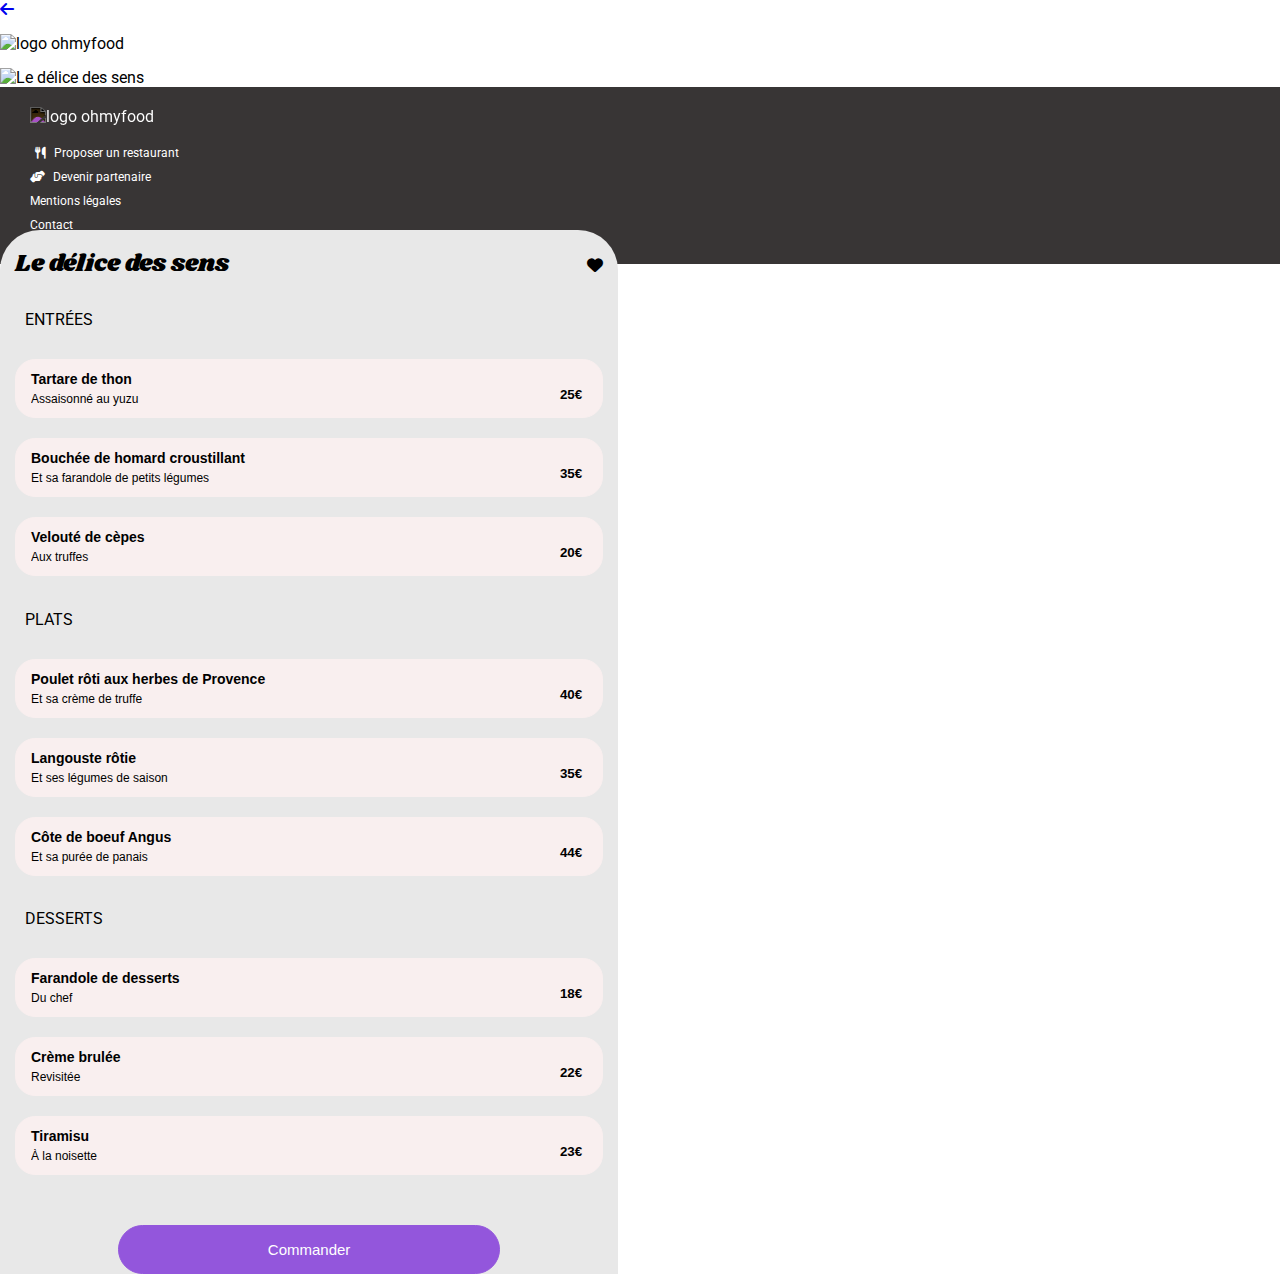
==== menu_delice.html @ 85595fff "intégration complète html" ====
<!DOCTYPE html>
<html lang="fr">
<head>
    <meta charset="UTF-8">
    <meta http-equiv="X-UA-Compatible" content="IE=edge">
    <meta name="viewport" content="width=device-width, initial-scale=1.0">
    <link rel="stylesheet" href="/css/style.css">
    <link rel="preconnect" href="https://fonts.googleapis.com">
    <link rel="preconnect" href="https://fonts.gstatic.com" crossorigin>
    <link href="https://fonts.googleapis.com/css2?family=Roboto:wght@300;400;700&family=Shrikhand&display=swap" rel="stylesheet">
    <link rel="stylesheet" href="https://cdn.jsdelivr.net/npm/@fortawesome/fontawesome-free@6.1.1/css/fontawesome.min.css">
    <link rel="stylesheet" href="https://cdnjs.cloudflare.com/ajax/libs/font-awesome/6.1.1/css/all.min.css"/>
    <title>OhMyFood - Le délice des sens -</title>
</head>
<body>
    <header class="header-menu">
        <a href="index.html"><i class="fa-solid fa-arrow-left"></i></a>
        <img class="header-menu__logo" src="images/logo/ohmyfood.png" alt="logo ohmyfood">
    </header>
    <main>
        <section class="menu-section">
            <img class="menu-section__pic" src="/images/restaurants/sens.jpg" alt="Le délice des sens">
            <div class="menu">
                <div class="menu-heading">
                    <h1>Le délice des sens</h1>
                    <i class="fa-solid fa-heart menu-title__icon"></i>
                </div>
                <h2 class="menu__title">Entrées</h2>
                <button class="menu__btn">
                    <h3>Tartare de thon</h3>
                    <h4>Assaisonné au yuzu</h4>
                    <span class="menu__btn-price">25&euro;</span>
                </button>
                <button class="menu__btn">
                    <h3>Bouchée de homard croustillant</h3>
                    <h4>Et sa farandole de petits légumes</h4>
                    <span class="menu__btn-price">35&euro;</span>
                </button>
                <button class="menu__btn">
                    <h3>Velouté de cèpes </h3>
                    <h4>Aux truffes</h4>
                    <span class="menu__btn-price">20&euro;</span>
                </button>
                <h2 class="menu__title">Plats</h2>
                <button class="menu__btn">
                    <h3>Poulet rôti aux herbes de Provence</h3>
                    <h4>Et sa crème de truffe</h4>
                    <span class="menu__btn-price">40&euro;</span>
                </button>
                <button class="menu__btn">
                    <h3>Langouste rôtie</h3>
                    <h4>Et ses légumes de saison</h4>
                    <span class="menu__btn-price">35&euro;</span>
                </button>
                <button class="menu__btn">
                    <h3>Côte de boeuf Angus</h3>
                    <h4>Et sa purée de panais</h4>
                    <span class="menu__btn-price">44&euro;</span>
                </button>
                <h2 class="menu__title">Desserts</h2>
                <button class="menu__btn">
                    <h3>Farandole de desserts</h3>
                    <h4>Du chef</h4>
                    <span class="menu__btn-price">18&euro;</span>
                </button>
                <button class="menu__btn">
                    <h3>Crème brulée</h3>
                    <h4>Revisitée</h4>
                    <span class="menu__btn-price">22&euro;</span>
                </button>
                <button class="menu__btn">
                    <h3>Tiramisu</h3>
                    <h4>À la noisette</h4>
                    <span class="menu__btn-price">23&euro;</span>
                </button>
                <button class="menu__order-btn"><a href="">Commander</a></button>
            </div>
        </section>
        <footer>
            <img src="/images/logo/ohmyfood.png" alt="logo ohmyfood">
            <ul class="footer-list">
                <li class="footer-list__element"><a href=""><i class="fa-solid fa-utensils footer-list__element-eat"></i> Proposer un restaurant</a></li>
                <li class="footer-list__element"><a href=""><i class="fa-solid fa-handshake-angle"></i> Devenir partenaire</a></li>
                <li class="footer-list__element"><a href="">Mentions légales</a></li>
                <li class="footer-list__element"><a href="">Contact</a></li>
            </ul>
        </footer>
    </main>
</body>
</html>
---- css/style.css ----
* {
  box-sizing: border-box;
}

body {
  font-family: "Roboto", sans-serif;
  margin: 0;
}

footer {
  background: rgb(56, 53, 53);
  padding-bottom: 10px;
}

footer img {
  filter: invert(100%);
  width: 35%;
  padding-left: 30px;
  padding-top: 20px;
}

.footer-list {
  width: 100%;
  list-style: none;
  padding-left: 30px;
}
.footer-list__element {
  padding-bottom: 5px;
}
.footer-list__element a {
  text-decoration: none;
  color: white;
  font-size: 12px;
  cursor: pointer;
}
.footer-list__element i {
  padding-right: 5px;
}
.footer-list__element-eat {
  padding-left: 5px;
}

body {
  position: relative;
}

.header-home {
  display: flex;
  justify-content: center;
  align-items: flex-end;
  padding-top: 25px;
}
.header-home__logo {
  width: 45%;
}

.location {
  display: flex;
  align-items: center;
  margin-top: 15px;
  position: relative;
}
.location__icon {
  font-size: 14px;
  position: absolute;
  left: 85px;
}
.location__search {
  width: 100%;
  font-size: 12px;
  font-weight: bold;
  padding: 11px 0;
  text-align: center;
  border-left: none;
  border-right: none;
  background: #E8E8E8;
  border: 1px solid #ebebeb;
  box-shadow: 0px -3px 2px #d5d1d1;
}
.location__search::placeholder {
  color: black;
  opacity: 1;
}

.presentation {
  display: flex;
  flex-direction: column;
  background: #f1efef;
  padding-bottom: 60px;
}
.presentation__title {
  font-size: 20px;
  text-align: center;
  margin: 25px 15px 0px 15px;
}
.presentation__text {
  font-size: 16px;
  font-weight: 300;
  text-align: center;
  margin: 15px;
}
.presentation__btn {
  width: 65%;
  border-radius: 50px;
  font-size: 15px;
  background: #9356DC;
  color: white;
  border: 1px solid #9356DC;
  font-weight: 500;
  margin-left: auto;
  margin-right: auto;
  margin-top: 20px;
  padding: 18px 10px 18px 10px;
}
.presentation__btn a {
  cursor: pointer;
  color: black;
  text-decoration: none;
  color: white;
}

.working {
  padding-top: 70px;
  display: flex;
  flex-direction: column;
  align-items: center;
  position: relative;
}
.working__title {
  position: absolute;
  top: 20px;
  left: 25px;
  font-size: 18px;
}
.working__list {
  padding-left: 0;
  list-style: none;
}
.working__list .working__list-element {
  padding: 20px;
  margin-bottom: 30px;
  font-size: 14px;
  border: 1px solid #f9efef;
  background-color: #f9efef;
  border-radius: 20px;
  position: relative;
  font-weight: 600;
  box-shadow: 5px 5px 5px #eee3e3;
}
.working__list .working__list-element--color {
  background-color: #f3e7fb;
}
.working__list .working__list-element::before {
  content: counter(list-item);
  background-color: #9356DC;
  padding: 5px 10px;
  color: white;
  font-weight: 500;
  border-radius: 50%;
  margin-right: 20px;
  position: absolute;
  left: -15px;
  top: 15px;
}
.working__list .working__list-icon {
  padding-right: 25px;
  padding-left: 15px;
}
.working__list .working__list-icon--color-grey {
  color: grey;
}
.working__list .working__list-icon--color-primary {
  color: #9356DC;
}

.restaurants {
  display: flex;
  flex-direction: column;
  align-items: center;
  width: 100%;
  margin-left: auto;
  margin-right: auto;
  margin-top: 30px;
  background: #E8E8E8;
  position: relative;
  padding-top: 90px;
  padding-bottom: 30px;
}
.restaurants__title {
  position: absolute;
  top: 30px;
  left: 25px;
  font-size: 18px;
}

.card-content {
  display: flex;
  padding-left: 15px;
}
.card-content h3 {
  margin-top: 12px;
  margin-bottom: 5px;
  font-size: 14px;
}
.card-content h4 {
  margin-top: 0;
  margin-bottom: 12px;
  font-size: 14px;
  font-weight: 400;
}

.menu-card {
  border-radius: 20px;
  box-shadow: 2px 2px 5px #d5d1d1;
  width: 85%;
  background: white;
  margin-bottom: 30px;
  position: relative;
}
.menu-card__pic {
  object-fit: cover;
  width: 100%;
  height: 150px;
  border-top-left-radius: 20px;
  border-top-right-radius: 20px;
}
.menu-card__link {
  cursor: pointer;
  color: black;
  text-decoration: none;
}
.menu-card__icon {
  position: absolute;
  right: 25px;
  bottom: 30px;
}

.header-menu {
  display: flex;
  flex-direction: column;
}
.header-menu__logo {
  width: 45%;
  padding: 15px 0;
}
.header-menu__pic {
  object-fit: cover;
  width: 100%;
  height: 220px;
}

.arrow-logo {
  display: flex;
  justify-content: center;
  position: relative;
}
.arrow-logo i {
  position: absolute;
  left: 20px;
  top: 21px;
  cursor: pointer;
  color: black;
  text-decoration: none;
}

.menu-heading {
  display: flex;
  align-items: baseline;
  justify-content: space-between;
}
.menu-heading h1 {
  font-family: "Shrikhand", cursive;
  font-size: 24px;
  font-weight: 400;
}
.menu-heading__icon {
  font-size: 20px;
}

.menu {
  position: absolute;
  top: 230px;
  padding: 0 15px;
  background: #E8E8E8;
  border-top-left-radius: 40px;
  border-top-right-radius: 40px;
}
.menu h3 {
  margin-bottom: 5px;
  margin-top: 10px;
  font-size: 14px;
}
.menu h4 {
  width: 75%;
  font-size: 12px;
  font-weight: 400;
  margin-top: 5px;
  margin-bottom: 10px;
  text-overflow: ellipsis;
  overflow: hidden;
  white-space: nowrap;
}
.menu__title {
  font-size: 16px;
  font-weight: 400;
  text-transform: uppercase;
  margin-bottom: 30px;
  padding-left: 10px;
}
.menu__btn {
  border: 1px solid #f9efef;
  background-color: #f9efef;
  border-radius: 20px;
  width: 100%;
  margin-bottom: 20px;
  padding-left: 15px;
  text-align: start;
  position: relative;
}
.menu__btn-price {
  position: absolute;
  right: 20px;
  bottom: 15px;
  font-weight: bold;
}
.menu__order-btn {
  width: 65%;
  border-radius: 50px;
  font-size: 15px;
  background: #9356DC;
  color: white;
  border: 1px solid #9356DC;
  font-weight: 500;
  display: block;
  margin-left: auto;
  margin-right: auto;
  margin-top: 30px;
  padding: 15px;
}
.menu__order-btn a {
  cursor: pointer;
  color: black;
  text-decoration: none;
  color: white;
}

/*# sourceMappingURL=style.css.map */
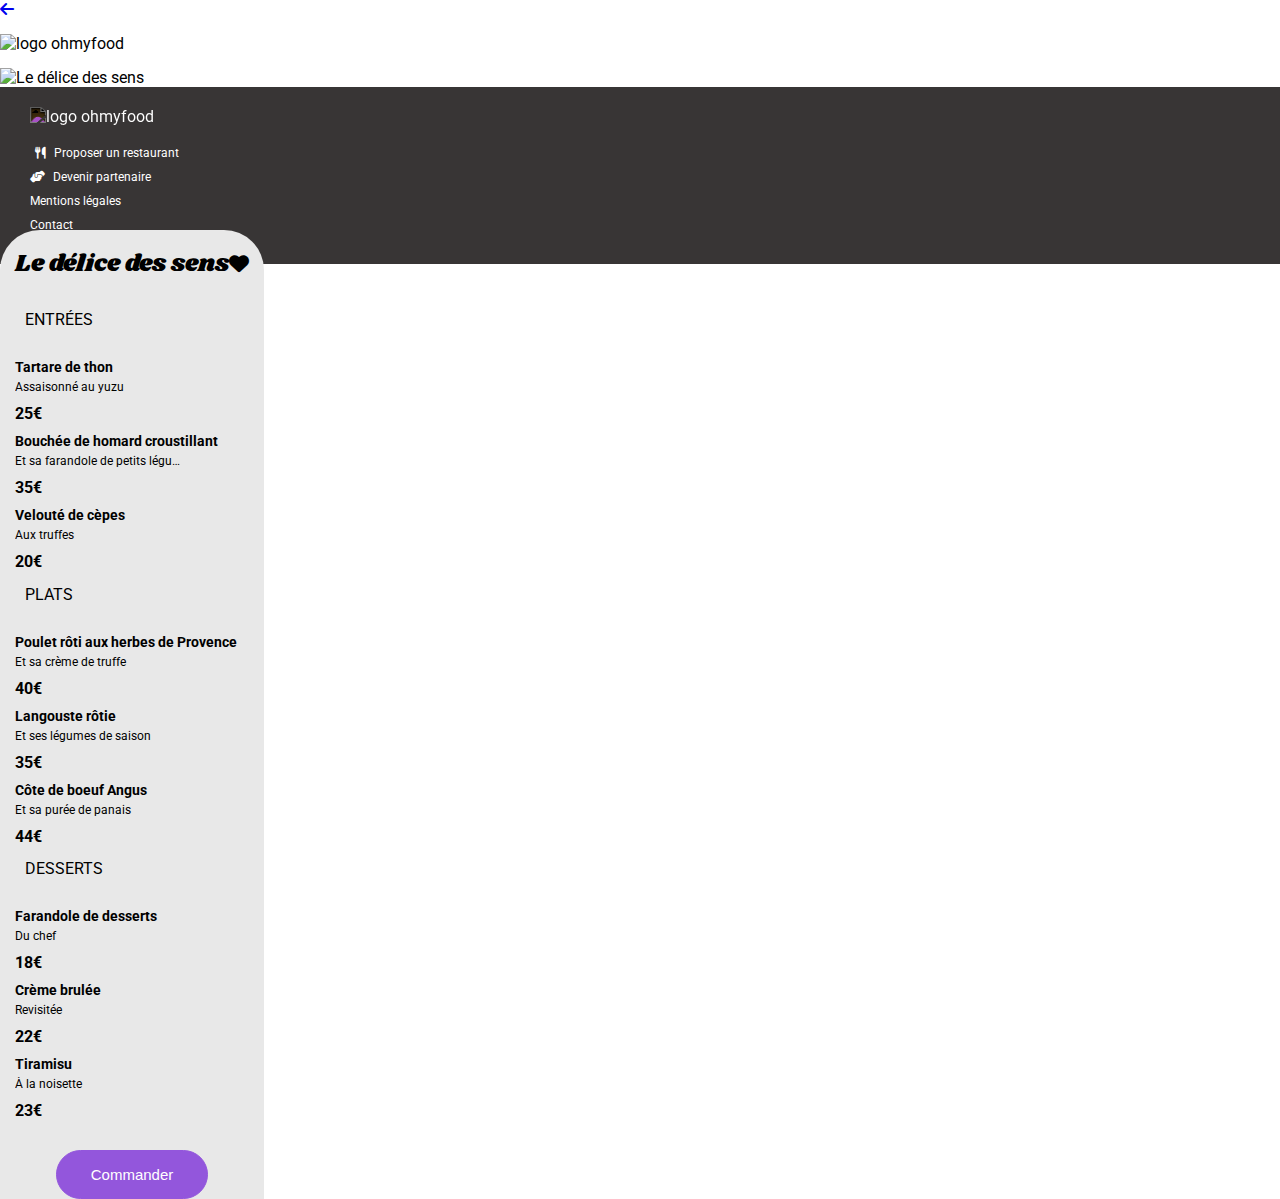
==== commit a4c2bbd9: "ajout nav pour menus, restructuration html globale" ====
--- a/menu_delice.html
+++ b/menu_delice.html
@@ -14,7 +14,9 @@
 </head>
 <body>
     <header class="header-menu">
-        <a href="index.html"><i class="fa-solid fa-arrow-left"></i></a>
+        <nav class="header-menu__nav">
+            <a href="index.html"><i class="fa-solid fa-arrow-left"></i></a>
+        </nav>
         <img class="header-menu__logo" src="images/logo/ohmyfood.png" alt="logo ohmyfood">
     </header>
     <main>
@@ -23,57 +25,76 @@
             <div class="menu">
                 <div class="menu-heading">
                     <h1>Le délice des sens</h1>
-                    <i class="fa-solid fa-heart menu-title__icon"></i>
+                    <i class="fa-solid fa-heart menu-heading__icon"></i>
                 </div>
                 <h2 class="menu__title">Entrées</h2>
-                <button class="menu__btn">
-                    <h3>Tartare de thon</h3>
-                    <h4>Assaisonné au yuzu</h4>
-                    <span class="menu__btn-price">25&euro;</span>
+                <article class="menu__article">
+                    <div class="menu__article--content">
+                        <h3>Tartare de thon</h3>
+                        <h4>Assaisonné au yuzu</h4>
+                    </div>
+                    <strong>25&euro;</strong>
+                </article>
+                <article class="menu__article">
+                    <div class="menu__article--content">
+                        <h3>Bouchée de homard croustillant</h3>
+                        <h4>Et sa farandole de petits légumes</h4>
+                    </div>
+                    <strong>35&euro;</strong>
+                </article>
+                <article class="menu__article">
+                    <div class="menu__article--content">
+                        <h3>Velouté de cèpes</h3>
+                        <h4>Aux truffes</h4>
+                    </div>
+                    <strong>20&euro;</strong>
+                </article>
+                <h2 class="menu__title">Plats</h2>
+                <article class="menu__article">
+                    <div class="menu__article--content">
+                        <h3>Poulet rôti aux herbes de Provence</h3>
+                        <h4>Et sa crème de truffe</h4>
+                    </div>
+                    <strong>40&euro;</strong>
+                </article>
+                <article class="menu__article">
+                    <div class="menu__article--content">
+                        <h3>Langouste rôtie</h3>
+                        <h4>Et ses légumes de saison</h4>
+                    </div>
+                    <strong>35&euro;</strong>
+                </article>
+                <article class="menu__article">
+                    <div class="menu__article--content">
+                        <h3>Côte de boeuf Angus</h3>
+                        <h4>Et sa purée de panais</h4>
+                    </div>
+                    <strong>44&euro;</strong>
+                </article>
+                <h2 class="menu__title">Desserts</h2>
+                <article class="menu__article">
+                    <div class="menu__article--content">
+                        <h3>Farandole de desserts</h3>
+                        <h4>Du chef</h4>
+                    </div>
+                    <strong>18&euro;</strong>
+                </article>
+                <article class="menu__article">
+                    <div class="menu__article--content">
+                        <h3>Crème brulée</h3>
+                        <h4>Revisitée</h4>
+                    </div>
+                    <strong>22&euro;</strong>
+                </article>
+                <article class="menu__article">
+                    <div class="menu__article--content">
+                        <h3>Tiramisu</h3>
+                        <h4>À la noisette</h4>
+                    </div>
+                    <strong>23&euro;</strong>
+                </article>
+                <button class="menu__order-btn"><a href="">Commander</a>
                 </button>
-                <button class="menu__btn">
-                    <h3>Bouchée de homard croustillant</h3>
-                    <h4>Et sa farandole de petits légumes</h4>
-                    <span class="menu__btn-price">35&euro;</span>
-                </button>
-                <button class="menu__btn">
-                    <h3>Velouté de cèpes </h3>
-                    <h4>Aux truffes</h4>
-                    <span class="menu__btn-price">20&euro;</span>
-                </button>
-                <h2 class="menu__title">Plats</h2>
-                <button class="menu__btn">
-                    <h3>Poulet rôti aux herbes de Provence</h3>
-                    <h4>Et sa crème de truffe</h4>
-                    <span class="menu__btn-price">40&euro;</span>
-                </button>
-                <button class="menu__btn">
-                    <h3>Langouste rôtie</h3>
-                    <h4>Et ses légumes de saison</h4>
-                    <span class="menu__btn-price">35&euro;</span>
-                </button>
-                <button class="menu__btn">
-                    <h3>Côte de boeuf Angus</h3>
-                    <h4>Et sa purée de panais</h4>
-                    <span class="menu__btn-price">44&euro;</span>
-                </button>
-                <h2 class="menu__title">Desserts</h2>
-                <button class="menu__btn">
-                    <h3>Farandole de desserts</h3>
-                    <h4>Du chef</h4>
-                    <span class="menu__btn-price">18&euro;</span>
-                </button>
-                <button class="menu__btn">
-                    <h3>Crème brulée</h3>
-                    <h4>Revisitée</h4>
-                    <span class="menu__btn-price">22&euro;</span>
-                </button>
-                <button class="menu__btn">
-                    <h3>Tiramisu</h3>
-                    <h4>À la noisette</h4>
-                    <span class="menu__btn-price">23&euro;</span>
-                </button>
-                <button class="menu__order-btn"><a href="">Commander</a></button>
             </div>
         </section>
         <footer>
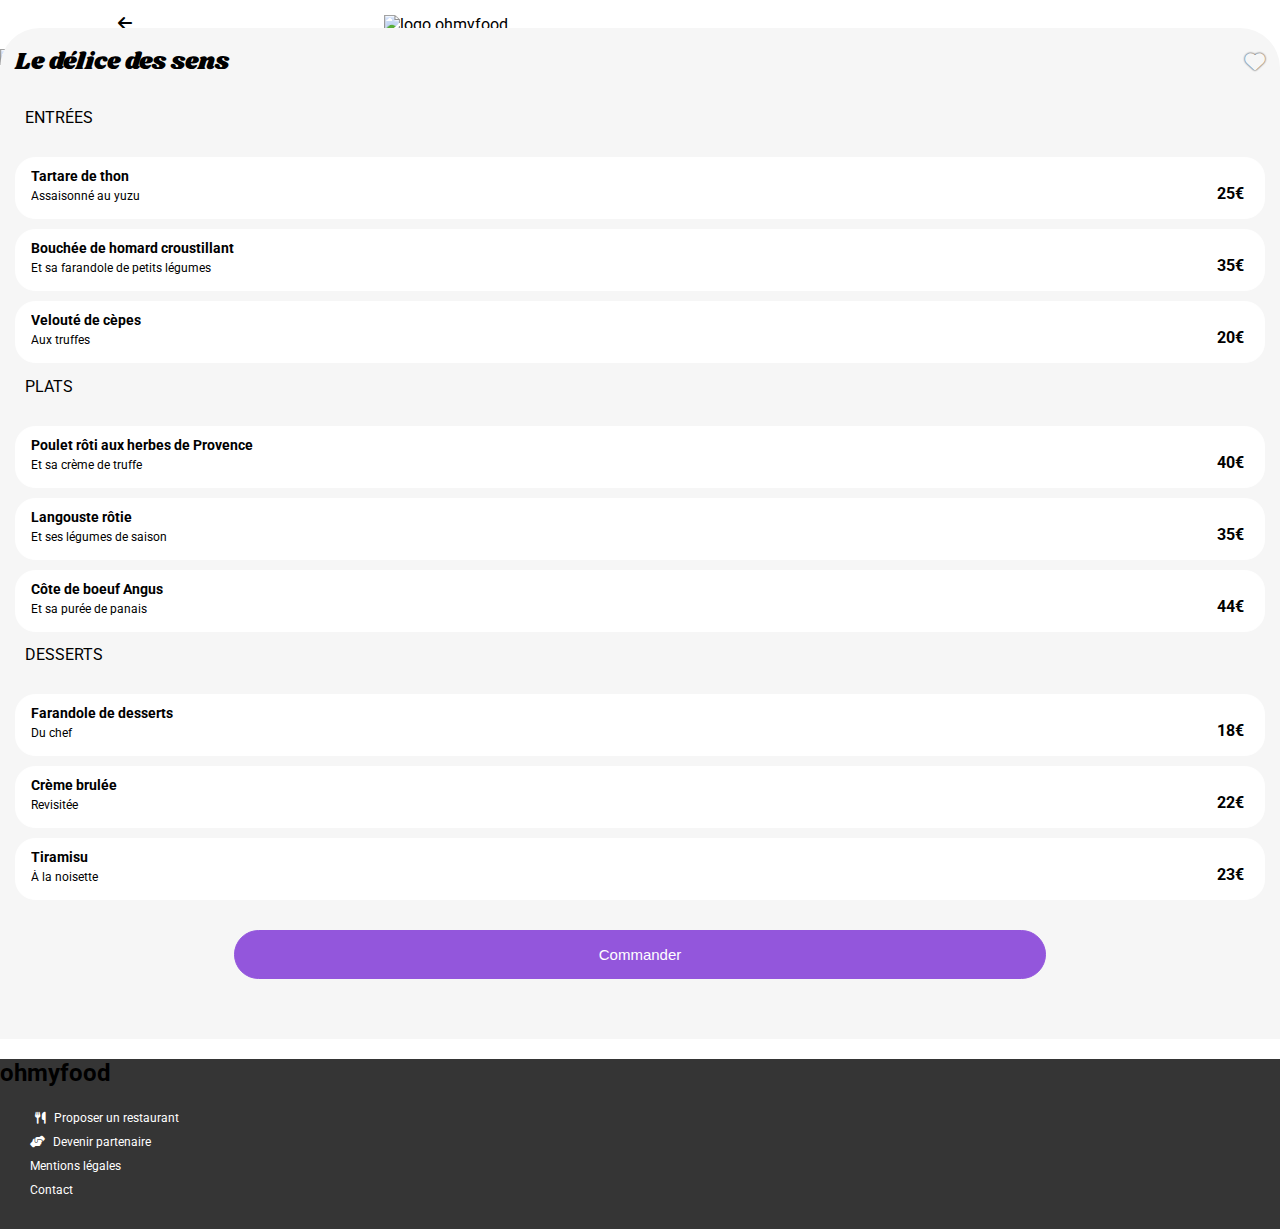
==== commit d1fb2058: "correction footer img->h2, + correction w3c appliquées" ====
--- a/menu_delice.html
+++ b/menu_delice.html
@@ -93,12 +93,11 @@
                     </div>
                     <strong>23&euro;</strong>
                 </article>
-                <button class="menu__order-btn"><a href="">Commander</a>
-                </button>
+                <button class="menu__order-btn">Commander</button>
             </div>
         </section>
         <footer>
-            <img src="/images/logo/ohmyfood.png" alt="logo ohmyfood">
+            <h2 class="footer-title">ohmyfood</h2>
             <ul class="footer-list">
                 <li class="footer-list__element"><a href=""><i class="fa-solid fa-utensils footer-list__element-eat"></i> Proposer un restaurant</a></li>
                 <li class="footer-list__element"><a href=""><i class="fa-solid fa-handshake-angle"></i> Devenir partenaire</a></li>
--- a/css/style.css
+++ b/css/style.css
@@ -8,8 +8,9 @@
 }
 
 footer {
-  background: rgb(56, 53, 53);
+  background: #353535;
   padding-bottom: 10px;
+  width: 100%;
 }
 
 footer img {
@@ -40,10 +41,6 @@
   padding-left: 5px;
 }
 
-body {
-  position: relative;
-}
-
 .header-home {
   display: flex;
   justify-content: center;
@@ -69,23 +66,20 @@
   width: 100%;
   font-size: 12px;
   font-weight: bold;
+  font-style: normal;
   padding: 11px 0;
   text-align: center;
   border-left: none;
   border-right: none;
-  background: #E8E8E8;
+  background: #eaeaea;
   border: 1px solid #ebebeb;
-  box-shadow: 0px -3px 2px #d5d1d1;
-}
-.location__search::placeholder {
-  color: black;
-  opacity: 1;
+  box-shadow: 0px -3px 2px #cfcfcf;
 }
 
 .presentation {
   display: flex;
   flex-direction: column;
-  background: #f1efef;
+  background: #f6f6f6;
   padding-bottom: 60px;
 }
 .presentation__title {
@@ -107,13 +101,13 @@
   color: white;
   border: 1px solid #9356DC;
   font-weight: 500;
+  cursor: pointer;
   margin-left: auto;
   margin-right: auto;
   margin-top: 20px;
   padding: 18px 10px 18px 10px;
 }
 .presentation__btn a {
-  cursor: pointer;
   color: black;
   text-decoration: none;
   color: white;
@@ -140,8 +134,8 @@
   padding: 20px;
   margin-bottom: 30px;
   font-size: 14px;
-  border: 1px solid #f9efef;
-  background-color: #f9efef;
+  border: 1px solid #f6f6f6;
+  background-color: #f6f6f6;
   border-radius: 20px;
   position: relative;
   font-weight: 600;
@@ -181,7 +175,7 @@
   margin-left: auto;
   margin-right: auto;
   margin-top: 30px;
-  background: #E8E8E8;
+  background: #f6f6f6;
   position: relative;
   padding-top: 90px;
   padding-bottom: 30px;
@@ -225,11 +219,12 @@
   border-top-right-radius: 20px;
 }
 .menu-card__link {
-  cursor: pointer;
   color: black;
   text-decoration: none;
 }
 .menu-card__icon {
+  color: white;
+  text-shadow: 0 0 2px black;
   position: absolute;
   right: 25px;
   bottom: 30px;
@@ -237,35 +232,26 @@
 
 .header-menu {
   display: flex;
-  flex-direction: column;
+  justify-content: space-around;
+}
+.header-menu__nav {
+  position: relative;
+}
+.header-menu__nav i {
+  position: absolute;
+  left: -10px;
+  top: 15px;
+  color: black;
+  text-decoration: none;
 }
 .header-menu__logo {
-  width: 45%;
-  padding: 15px 0;
-}
-.header-menu__pic {
-  object-fit: cover;
-  width: 100%;
-  height: 220px;
-}
-
-.arrow-logo {
-  display: flex;
-  justify-content: center;
-  position: relative;
-}
-.arrow-logo i {
-  position: absolute;
-  left: 20px;
-  top: 21px;
-  cursor: pointer;
-  color: black;
-  text-decoration: none;
+  width: 60%;
+  padding: 15px 50px 15px 0;
 }
 
 .menu-heading {
   display: flex;
-  align-items: baseline;
+  align-items: center;
   justify-content: space-between;
 }
 .menu-heading h1 {
@@ -275,27 +261,44 @@
 }
 .menu-heading__icon {
   font-size: 20px;
+  color: #f6f6f6;
+  text-shadow: 0 0 2px black;
+}
+
+.menu-section__pic {
+  object-fit: cover;
+  width: 100%;
+  height: 250px;
+  position: relative;
+  z-index: 1;
 }
 
 .menu {
-  position: absolute;
-  top: 230px;
-  padding: 0 15px;
-  background: #E8E8E8;
+  background: #f6f6f6;
   border-top-left-radius: 40px;
   border-top-right-radius: 40px;
+  padding: 0 15px;
+  padding-bottom: 60px;
+  width: 100%;
+  position: relative;
+  z-index: 2;
+  margin-top: -40px;
 }
 .menu h3 {
   margin-bottom: 5px;
   margin-top: 10px;
   font-size: 14px;
+  width: 90%;
+  text-overflow: ellipsis;
+  overflow: hidden;
+  white-space: nowrap;
 }
 .menu h4 {
-  width: 75%;
+  width: 90%;
   font-size: 12px;
   font-weight: 400;
   margin-top: 5px;
-  margin-bottom: 10px;
+  margin-bottom: 0px;
   text-overflow: ellipsis;
   overflow: hidden;
   white-space: nowrap;
@@ -307,21 +310,22 @@
   margin-bottom: 30px;
   padding-left: 10px;
 }
-.menu__btn {
-  border: 1px solid #f9efef;
-  background-color: #f9efef;
+.menu__article {
+  display: flex;
+  align-items: flex-end;
+  justify-content: space-between;
+  border: 1px solid white;
+  background-color: white;
   border-radius: 20px;
   width: 100%;
-  margin-bottom: 20px;
+  margin-bottom: 10px;
   padding-left: 15px;
+  padding-right: 20px;
+  padding-bottom: 15px;
   text-align: start;
-  position: relative;
-}
-.menu__btn-price {
-  position: absolute;
-  right: 20px;
-  bottom: 15px;
-  font-weight: bold;
+}
+.menu__article--content {
+  width: 100%;
 }
 .menu__order-btn {
   width: 65%;
@@ -331,6 +335,7 @@
   color: white;
   border: 1px solid #9356DC;
   font-weight: 500;
+  cursor: pointer;
   display: block;
   margin-left: auto;
   margin-right: auto;
@@ -338,7 +343,6 @@
   padding: 15px;
 }
 .menu__order-btn a {
-  cursor: pointer;
   color: black;
   text-decoration: none;
   color: white;
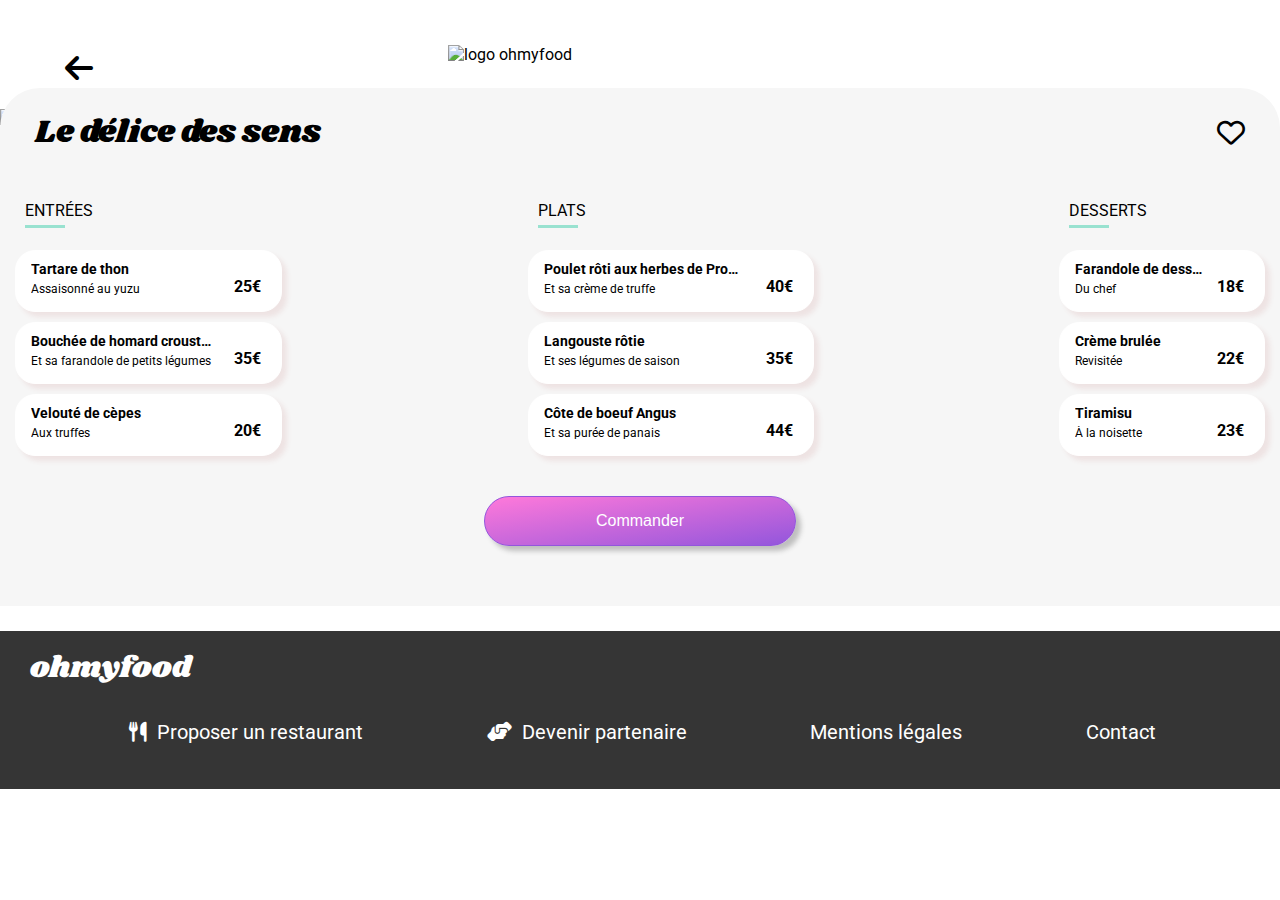
==== commit c9e3b156: "modif pour intégration article-slide" ====
--- a/menu_delice.html
+++ b/menu_delice.html
@@ -25,74 +25,84 @@
             <div class="menu">
                 <div class="menu-heading">
                     <h1>Le délice des sens</h1>
-                    <i class="fa-solid fa-heart menu-heading__icon"></i>
+                    <i class="fa-regular fa-heart menu-heading__icon"></i>
+                    <i class="fa-solid fa-heart menu-heading__icon--color"></i>
                 </div>
-                <h2 class="menu__title">Entrées</h2>
-                <article class="menu__article">
-                    <div class="menu__article--content">
-                        <h3>Tartare de thon</h3>
-                        <h4>Assaisonné au yuzu</h4>
+                <div class="menu-part">
+                    <div class="menu-part__start">
+                        <h2 class="menu__title">Entrées</h2>
+                        <article class="menu__article">
+                            <div class="menu__article--content">
+                                <h3>Tartare de thon</h3>
+                                <h4>Assaisonné au yuzu</h4>
+                            </div>
+                            <strong>25&euro;</strong>
+                        </article>
+                        <article class="menu__article">
+                            <div class="menu__article--content">
+                                <h3>Bouchée de homard croustillant</h3>
+                                <h4>Et sa farandole de petits légumes</h4>
+                            </div>
+                            <strong>35&euro;</strong>
+                        </article>
+                        <article class="menu__article">
+                            <div class="menu__article--content">
+                                <h3>Velouté de cèpes</h3>
+                                <h4>Aux truffes</h4>
+                            </div>
+                            <strong>20&euro;</strong>
+                        </article>
                     </div>
-                    <strong>25&euro;</strong>
-                </article>
-                <article class="menu__article">
-                    <div class="menu__article--content">
-                        <h3>Bouchée de homard croustillant</h3>
-                        <h4>Et sa farandole de petits légumes</h4>
+                    <div class="menu-part__main">
+                        <h2 class="menu__title">Plats</h2>
+                        <article class="menu__article">
+                            <div class="menu__article--content">
+                                <h3>Poulet rôti aux herbes de Provence</h3>
+                                <h4>Et sa crème de truffe</h4>
+                            </div>
+                            <strong>40&euro;</strong>
+                        </article>
+                        <article class="menu__article">
+                            <div class="menu__article--content">
+                                <h3>Langouste rôtie</h3>
+                                <h4>Et ses légumes de saison</h4>
+                            </div>
+                            <strong>35&euro;</strong>
+                        </article>
+                        <article class="menu__article">
+                            <div class="menu__article--content">
+                                <h3>Côte de boeuf Angus</h3>
+                                <h4>Et sa purée de panais</h4>
+                            </div>
+                            <strong>44&euro;</strong>
+                        </article>
                     </div>
-                    <strong>35&euro;</strong>
-                </article>
-                <article class="menu__article">
-                    <div class="menu__article--content">
-                        <h3>Velouté de cèpes</h3>
-                        <h4>Aux truffes</h4>
+                    <div class="menu-part__dessert">
+
+                        <h2 class="menu__title">Desserts</h2>
+                        <article class="menu__article">
+                            <div class="menu__article--content">
+                                <h3>Farandole de desserts</h3>
+                                <h4>Du chef</h4>
+                            </div>
+                            <strong>18&euro;</strong>
+                        </article>
+                        <article class="menu__article">
+                            <div class="menu__article--content">
+                                <h3>Crème brulée</h3>
+                                <h4>Revisitée</h4>
+                            </div>
+                            <strong>22&euro;</strong>
+                        </article>
+                        <article class="menu__article">
+                            <div class="menu__article--content">
+                                <h3>Tiramisu</h3>
+                                <h4>À la noisette</h4>
+                            </div>
+                            <strong>23&euro;</strong>
+                        </article>
                     </div>
-                    <strong>20&euro;</strong>
-                </article>
-                <h2 class="menu__title">Plats</h2>
-                <article class="menu__article">
-                    <div class="menu__article--content">
-                        <h3>Poulet rôti aux herbes de Provence</h3>
-                        <h4>Et sa crème de truffe</h4>
-                    </div>
-                    <strong>40&euro;</strong>
-                </article>
-                <article class="menu__article">
-                    <div class="menu__article--content">
-                        <h3>Langouste rôtie</h3>
-                        <h4>Et ses légumes de saison</h4>
-                    </div>
-                    <strong>35&euro;</strong>
-                </article>
-                <article class="menu__article">
-                    <div class="menu__article--content">
-                        <h3>Côte de boeuf Angus</h3>
-                        <h4>Et sa purée de panais</h4>
-                    </div>
-                    <strong>44&euro;</strong>
-                </article>
-                <h2 class="menu__title">Desserts</h2>
-                <article class="menu__article">
-                    <div class="menu__article--content">
-                        <h3>Farandole de desserts</h3>
-                        <h4>Du chef</h4>
-                    </div>
-                    <strong>18&euro;</strong>
-                </article>
-                <article class="menu__article">
-                    <div class="menu__article--content">
-                        <h3>Crème brulée</h3>
-                        <h4>Revisitée</h4>
-                    </div>
-                    <strong>22&euro;</strong>
-                </article>
-                <article class="menu__article">
-                    <div class="menu__article--content">
-                        <h3>Tiramisu</h3>
-                        <h4>À la noisette</h4>
-                    </div>
-                    <strong>23&euro;</strong>
-                </article>
+                </div>
                 <button class="menu__order-btn">Commander</button>
             </div>
         </section>
--- a/css/style.css
+++ b/css/style.css
@@ -13,17 +13,43 @@
   width: 100%;
 }
 
-footer img {
-  filter: invert(100%);
-  width: 35%;
+.footer-title {
+  font-family: "Shrikhand", cursive;
+  color: white;
+  font-weight: 400;
   padding-left: 30px;
-  padding-top: 20px;
+  padding-top: 15px;
+  font-size: 20px;
+  margin-bottom: 0;
+}
+@media screen and (min-width: 768px) {
+  .footer-title {
+    font-size: 24px;
+  }
+}
+@media screen and (min-width: 1015px) {
+  .footer-title {
+    font-size: 30px;
+  }
+}
+@media screen and (min-width: 1410px) {
+  .footer-title {
+    font-size: 36px;
+  }
 }
 
 .footer-list {
   width: 100%;
   list-style: none;
   padding-left: 30px;
+}
+@media screen and (min-width: 768px) {
+  .footer-list {
+    display: flex;
+    justify-content: space-evenly;
+    padding-left: 0;
+    margin: 30px 0;
+  }
 }
 .footer-list__element {
   padding-bottom: 5px;
@@ -34,6 +60,21 @@
   font-size: 12px;
   cursor: pointer;
 }
+@media screen and (min-width: 768px) {
+  .footer-list__element a {
+    font-size: 16px;
+  }
+}
+@media screen and (min-width: 1015px) {
+  .footer-list__element a {
+    font-size: 20px;
+  }
+}
+@media screen and (min-width: 1410px) {
+  .footer-list__element a {
+    font-size: 24px;
+  }
+}
 .footer-list__element i {
   padding-right: 5px;
 }
@@ -50,17 +91,49 @@
 .header-home__logo {
   width: 45%;
 }
+@media screen and (min-width: 560px) {
+  .header-home__logo {
+    margin: 20px 0;
+  }
+}
+@media screen and (min-width: 1015px) {
+  .header-home__logo {
+    width: 40%;
+    margin: 30px 0;
+  }
+}
+@media screen and (min-width: 1410px) {
+  .header-home__logo {
+    width: 32%;
+    margin: 50px 0;
+  }
+}
 
 .location {
   display: flex;
   align-items: center;
   margin-top: 15px;
-  position: relative;
 }
 .location__icon {
   font-size: 14px;
-  position: absolute;
-  left: 85px;
+  padding-right: 25px;
+}
+@media screen and (min-width: 320px) {
+  .location__icon {
+    padding-right: 20px;
+  }
+}
+@media screen and (min-width: 768px) {
+  .location__icon {
+    font-size: 18px;
+    padding-right: 35px;
+  }
+}
+@media screen and (min-width: 1410px) {
+  .location__icon {
+    font-size: 22px;
+    padding-right: 45px;
+  }
 }
 .location__search {
   width: 100%;
@@ -75,6 +148,17 @@
   border: 1px solid #ebebeb;
   box-shadow: 0px -3px 2px #cfcfcf;
 }
+@media screen and (min-width: 768px) {
+  .location__search {
+    font-size: 20px;
+    padding: 20px 0;
+  }
+}
+@media screen and (min-width: 1410px) {
+  .location__search {
+    font-size: 24px;
+  }
+}
 
 .presentation {
   display: flex;
@@ -82,10 +166,25 @@
   background: #f6f6f6;
   padding-bottom: 60px;
 }
+@media screen and (min-width: 768px) {
+  .presentation {
+    padding-top: 30px;
+  }
+}
 .presentation__title {
   font-size: 20px;
   text-align: center;
   margin: 25px 15px 0px 15px;
+}
+@media screen and (min-width: 768px) {
+  .presentation__title {
+    font-size: 24px;
+  }
+}
+@media screen and (min-width: 1410px) {
+  .presentation__title {
+    font-size: 28px;
+  }
 }
 .presentation__text {
   font-size: 16px;
@@ -93,19 +192,55 @@
   text-align: center;
   margin: 15px;
 }
+@media screen and (min-width: 768px) {
+  .presentation__text {
+    font-size: 20px;
+  }
+}
+@media screen and (min-width: 1410px) {
+  .presentation__text {
+    font-size: 24px;
+  }
+}
 .presentation__btn {
   width: 65%;
   border-radius: 50px;
   font-size: 15px;
-  background: #9356DC;
   color: white;
   border: 1px solid #9356DC;
   font-weight: 500;
+  background: linear-gradient(to top left, #9356DC, #FF79DA);
   cursor: pointer;
   margin-left: auto;
   margin-right: auto;
   margin-top: 20px;
-  padding: 18px 10px 18px 10px;
+  padding: 18px 10px;
+  box-shadow: 5px 5px 5px #bfbfbf;
+}
+.presentation__btn:hover {
+  box-shadow: 5px 7px 7px #b3b2b2;
+  background: linear-gradient(to top left, #a36fe1, #ff98e2);
+}
+@media screen and (min-width: 560px) {
+  .presentation__btn {
+    width: 50%;
+  }
+}
+@media screen and (min-width: 768px) {
+  .presentation__btn {
+    font-size: 20px;
+  }
+}
+@media screen and (min-width: 1015px) {
+  .presentation__btn {
+    width: 35%;
+  }
+}
+@media screen and (min-width: 1410px) {
+  .presentation__btn {
+    font-size: 24px;
+    width: 20%;
+  }
 }
 .presentation__btn a {
   color: black;
@@ -120,15 +255,59 @@
   align-items: center;
   position: relative;
 }
+@media screen and (min-width: 560px) {
+  .working {
+    padding-top: 30px;
+  }
+}
 .working__title {
   position: absolute;
   top: 20px;
   left: 25px;
   font-size: 18px;
 }
+@media screen and (min-width: 560px) {
+  .working__title {
+    position: inherit;
+    width: 70%;
+    left: 0;
+    top: 0;
+    text-align: center;
+  }
+}
+@media screen and (min-width: 768px) {
+  .working__title {
+    font-size: 22px;
+    border-bottom: 3px solid #9356DC;
+    padding-bottom: 20px;
+  }
+}
+@media screen and (min-width: 1410px) {
+  .working__title {
+    font-size: 26px;
+  }
+}
 .working__list {
   padding-left: 0;
   list-style: none;
+}
+@media screen and (min-width: 320px) {
+  .working__list {
+    display: flex;
+    justify-content: center;
+    flex-wrap: wrap;
+  }
+}
+@media screen and (min-width: 768px) {
+  .working__list {
+    margin-left: 15px;
+    margin-right: 15px;
+  }
+}
+@media screen and (min-width: 1015px) {
+  .working__list {
+    width: 70%;
+  }
 }
 .working__list .working__list-element {
   padding: 20px;
@@ -140,9 +319,29 @@
   position: relative;
   font-weight: 600;
   box-shadow: 5px 5px 5px #eee3e3;
+  cursor: pointer;
+}
+@media screen and (min-width: 320px) {
+  .working__list .working__list-element {
+    margin: 20px;
+  }
+}
+@media screen and (min-width: 768px) {
+  .working__list .working__list-element {
+    font-size: 18px;
+  }
+}
+@media screen and (min-width: 1410px) {
+  .working__list .working__list-element {
+    font-size: 22px;
+    margin: 30px 50px;
+  }
 }
 .working__list .working__list-element--color {
   background-color: #f3e7fb;
+}
+.working__list .working__list-element:hover {
+  background-color: #f5edff;
 }
 .working__list .working__list-element::before {
   content: counter(list-item);
@@ -180,12 +379,46 @@
   padding-top: 90px;
   padding-bottom: 30px;
 }
+@media screen and (min-width: 560px) {
+  .restaurants {
+    padding-top: 30px;
+  }
+}
+@media screen and (min-width: 768px) {
+  .restaurants {
+    flex-direction: row;
+    flex-wrap: wrap;
+    justify-content: center;
+  }
+}
 .restaurants__title {
   position: absolute;
   top: 30px;
   left: 25px;
   font-size: 18px;
 }
+@media screen and (min-width: 560px) {
+  .restaurants__title {
+    position: inherit;
+    width: 70%;
+    left: 0;
+    top: 0;
+    text-align: center;
+    padding-bottom: 30px;
+  }
+}
+@media screen and (min-width: 768px) {
+  .restaurants__title {
+    font-size: 22px;
+    border-bottom: 3px solid #9356DC;
+    padding-bottom: 20px;
+  }
+}
+@media screen and (min-width: 1410px) {
+  .restaurants__title {
+    font-size: 26px;
+  }
+}
 
 .card-content {
   display: flex;
@@ -195,12 +428,32 @@
   margin-top: 12px;
   margin-bottom: 5px;
   font-size: 14px;
+}
+@media screen and (min-width: 768px) {
+  .card-content h3 {
+    font-size: 18px;
+  }
+}
+@media screen and (min-width: 1410px) {
+  .card-content h3 {
+    font-size: 22px;
+  }
 }
 .card-content h4 {
   margin-top: 0;
   margin-bottom: 12px;
   font-size: 14px;
   font-weight: 400;
+}
+@media screen and (min-width: 768px) {
+  .card-content h4 {
+    font-size: 18px;
+  }
+}
+@media screen and (min-width: 1410px) {
+  .card-content h4 {
+    font-size: 22px;
+  }
 }
 
 .menu-card {
@@ -211,6 +464,44 @@
   margin-bottom: 30px;
   position: relative;
 }
+@media screen and (min-width: 768px) {
+  .menu-card {
+    width: 40%;
+    margin: 30px;
+  }
+}
+@media screen and (min-width: 1015px) {
+  .menu-card {
+    width: 42%;
+  }
+}
+@media screen and (min-width: 1410px) {
+  .menu-card {
+    width: 45%;
+  }
+}
+.menu-card__sticker {
+  border: 1px solid #99E2D0;
+  border-radius: 2px;
+  background-color: #99E2D0;
+  color: #30a387;
+  padding: 5px 12px;
+  font-size: 10px;
+  font-weight: 700;
+  position: absolute;
+  right: 15px;
+  top: 15px;
+}
+@media screen and (min-width: 768px) {
+  .menu-card__sticker {
+    font-size: 14px;
+  }
+}
+@media screen and (min-width: 1410px) {
+  .menu-card__sticker {
+    font-size: 18px;
+  }
+}
 .menu-card__pic {
   object-fit: cover;
   width: 100%;
@@ -218,51 +509,216 @@
   border-top-left-radius: 20px;
   border-top-right-radius: 20px;
 }
+@media screen and (min-width: 1015px) {
+  .menu-card__pic {
+    height: 220px;
+  }
+}
+@media screen and (min-width: 1410px) {
+  .menu-card__pic {
+    height: 280px;
+  }
+}
 .menu-card__link {
   color: black;
   text-decoration: none;
 }
 .menu-card__icon {
-  color: white;
-  text-shadow: 0 0 2px black;
   position: absolute;
   right: 25px;
   bottom: 30px;
 }
+@media screen and (min-width: 768px) {
+  .menu-card__icon {
+    font-size: 20px;
+  }
+}
+@media screen and (min-width: 1410px) {
+  .menu-card__icon {
+    font-size: 24px;
+  }
+}
+.menu-card__icon--color {
+  position: absolute;
+  right: 25px;
+  bottom: 30px;
+  color: #9356DC;
+  cursor: pointer;
+  opacity: 0;
+  transform: scale(0.4);
+  transition: transform 1000ms ease-out;
+}
+.menu-card__icon--color:hover {
+  opacity: 1;
+  transform: scale(1);
+  background: linear-gradient(to top left, #9356DC, #FF79DA);
+  background-clip: text;
+  -webkit-background-clip: text;
+  -webkit-text-fill-color: transparent;
+}
+@media screen and (min-width: 768px) {
+  .menu-card__icon--color {
+    font-size: 20px;
+  }
+}
+@media screen and (min-width: 1410px) {
+  .menu-card__icon--color {
+    font-size: 24px;
+  }
+}
 
 .header-menu {
   display: flex;
-  justify-content: space-around;
+  justify-content: space-evenly;
+  position: relative;
+}
+.header-menu__logo {
+  padding: 15px 0;
+  width: 45%;
+}
+@media screen and (min-width: 560px) {
+  .header-menu__logo {
+    width: 40%;
+    margin: 20px 0;
+  }
+}
+@media screen and (min-width: 1015px) {
+  .header-menu__logo {
+    width: 30%;
+    margin: 30px 0;
+  }
+}
+@media screen and (min-width: 1410px) {
+  .header-menu__logo {
+    width: 25%;
+    margin: 50px 0;
+  }
 }
 .header-menu__nav {
-  position: relative;
-}
-.header-menu__nav i {
   position: absolute;
-  left: -10px;
+  left: 20px;
   top: 15px;
+  font-size: 18px;
+}
+@media screen and (min-width: 560px) {
+  .header-menu__nav {
+    font-size: 22px;
+    left: 35px;
+    top: 35px;
+  }
+}
+@media screen and (min-width: 768px) {
+  .header-menu__nav {
+    font-size: 26px;
+    left: 50px;
+    top: 45px;
+  }
+}
+@media screen and (min-width: 1015px) {
+  .header-menu__nav {
+    font-size: 32px;
+    left: 65px;
+    top: 50px;
+  }
+}
+@media screen and (min-width: 1410px) {
+  .header-menu__nav {
+    font-size: 36px;
+    top: 65px;
+  }
+}
+.header-menu__nav a {
   color: black;
   text-decoration: none;
-}
-.header-menu__logo {
-  width: 60%;
-  padding: 15px 50px 15px 0;
 }
 
 .menu-heading {
   display: flex;
   align-items: center;
-  justify-content: space-between;
+  position: relative;
 }
 .menu-heading h1 {
   font-family: "Shrikhand", cursive;
   font-size: 24px;
   font-weight: 400;
 }
+@media screen and (min-width: 768px) {
+  .menu-heading h1 {
+    font-size: 28px;
+    padding-left: 10px;
+  }
+}
+@media screen and (min-width: 1015px) {
+  .menu-heading h1 {
+    font-size: 32px;
+    padding-left: 20px;
+  }
+}
 .menu-heading__icon {
   font-size: 20px;
-  color: #f6f6f6;
-  text-shadow: 0 0 2px black;
+  position: absolute;
+  right: 0;
+}
+@media screen and (min-width: 768px) {
+  .menu-heading__icon {
+    font-size: 24px;
+    padding-right: 10px;
+  }
+}
+@media screen and (min-width: 1015px) {
+  .menu-heading__icon {
+    font-size: 28px;
+    padding-right: 20px;
+  }
+}
+.menu-heading__icon--color {
+  position: absolute;
+  right: 0;
+  font-size: 20px;
+  color: #9356DC;
+  cursor: pointer;
+  opacity: 0;
+  transform: scale(0.4);
+  transform-origin: center;
+  transition: transform 1000ms ease-out;
+}
+.menu-heading__icon--color:hover {
+  opacity: 1;
+  transform: scale(1);
+  background: linear-gradient(to top left, #9356DC, #FF79DA);
+  background-clip: text;
+  -webkit-background-clip: text;
+  -webkit-text-fill-color: transparent;
+}
+@media screen and (min-width: 768px) {
+  .menu-heading__icon--color {
+    font-size: 24px;
+    padding-right: 10px;
+  }
+}
+@media screen and (min-width: 1015px) {
+  .menu-heading__icon--color {
+    font-size: 28px;
+    padding-right: 20px;
+  }
+}
+
+@media screen and (min-width: 1015px) {
+  .menu-part {
+    display: flex;
+    margin: 10px 0;
+    justify-content: space-between;
+    align-items: center;
+  }
+  .menu-part__each {
+    margin: 20px;
+    width: 50%;
+  }
+}
+@media screen and (min-width: 1015px) and (min-width: 1410px) {
+  .menu-part__each {
+    margin: 30px;
+  }
 }
 
 .menu-section__pic {
@@ -271,6 +727,26 @@
   height: 250px;
   position: relative;
   z-index: 1;
+}
+@media screen and (min-width: 560px) {
+  .menu-section__pic {
+    height: 300px;
+  }
+}
+@media screen and (min-width: 768px) {
+  .menu-section__pic {
+    height: 350px;
+  }
+}
+@media screen and (min-width: 1015px) {
+  .menu-section__pic {
+    height: 400px;
+  }
+}
+@media screen and (min-width: 1410px) {
+  .menu-section__pic {
+    height: 550px;
+  }
 }
 
 .menu {
@@ -284,6 +760,16 @@
   z-index: 2;
   margin-top: -40px;
 }
+@media screen and (min-width: 768px) {
+  .menu {
+    font-size: 20px;
+  }
+}
+@media screen and (min-width: 1015px) {
+  .menu {
+    font-size: 16px;
+  }
+}
 .menu h3 {
   margin-bottom: 5px;
   margin-top: 10px;
@@ -292,6 +778,21 @@
   text-overflow: ellipsis;
   overflow: hidden;
   white-space: nowrap;
+}
+@media screen and (min-width: 768px) {
+  .menu h3 {
+    font-size: 18px;
+  }
+}
+@media screen and (min-width: 1015px) {
+  .menu h3 {
+    font-size: 14px;
+  }
+}
+@media screen and (min-width: 1410px) {
+  .menu h3 {
+    font-size: 18px;
+  }
 }
 .menu h4 {
   width: 90%;
@@ -303,12 +804,50 @@
   overflow: hidden;
   white-space: nowrap;
 }
+@media screen and (min-width: 768px) {
+  .menu h4 {
+    font-size: 16px;
+  }
+}
+@media screen and (min-width: 1015px) {
+  .menu h4 {
+    font-size: 12px;
+  }
+}
+@media screen and (min-width: 1410px) {
+  .menu h4 {
+    font-size: 16px;
+  }
+}
 .menu__title {
   font-size: 16px;
   font-weight: 400;
   text-transform: uppercase;
   margin-bottom: 30px;
   padding-left: 10px;
+  position: relative;
+}
+.menu__title::before {
+  content: "";
+  border-bottom: 3px solid #99E2D0;
+  width: 2.5em;
+  position: absolute;
+  bottom: -8px;
+}
+@media screen and (min-width: 768px) {
+  .menu__title {
+    font-size: 20px;
+  }
+}
+@media screen and (min-width: 1015px) {
+  .menu__title {
+    font-size: 16px;
+  }
+}
+@media screen and (min-width: 1410px) {
+  .menu__title {
+    font-size: 20px;
+  }
 }
 .menu__article {
   display: flex;
@@ -319,28 +858,53 @@
   border-radius: 20px;
   width: 100%;
   margin-bottom: 10px;
-  padding-left: 15px;
   padding-right: 20px;
   padding-bottom: 15px;
   text-align: start;
+  cursor: pointer;
+  box-shadow: 5px 5px 5px #eee3e3;
 }
 .menu__article--content {
   width: 100%;
+  padding-left: 15px;
 }
 .menu__order-btn {
   width: 65%;
   border-radius: 50px;
   font-size: 15px;
-  background: #9356DC;
   color: white;
   border: 1px solid #9356DC;
   font-weight: 500;
+  background: linear-gradient(to top left, #9356DC, #FF79DA);
   cursor: pointer;
   display: block;
   margin-left: auto;
   margin-right: auto;
   margin-top: 30px;
   padding: 15px;
+  box-shadow: 5px 5px 5px #bfbfbf;
+}
+.menu__order-btn:hover {
+  background: linear-gradient(to top left, #a36fe1, #ff98e2);
+  box-shadow: 5px 7px 7px #b3b2b2;
+}
+@media screen and (min-width: 768px) {
+  .menu__order-btn {
+    font-size: 20px;
+    width: 35%;
+  }
+}
+@media screen and (min-width: 1015px) {
+  .menu__order-btn {
+    font-size: 16px;
+    width: 25%;
+  }
+}
+@media screen and (min-width: 1410px) {
+  .menu__order-btn {
+    font-size: 20px;
+    width: 10%;
+  }
 }
 .menu__order-btn a {
   color: black;
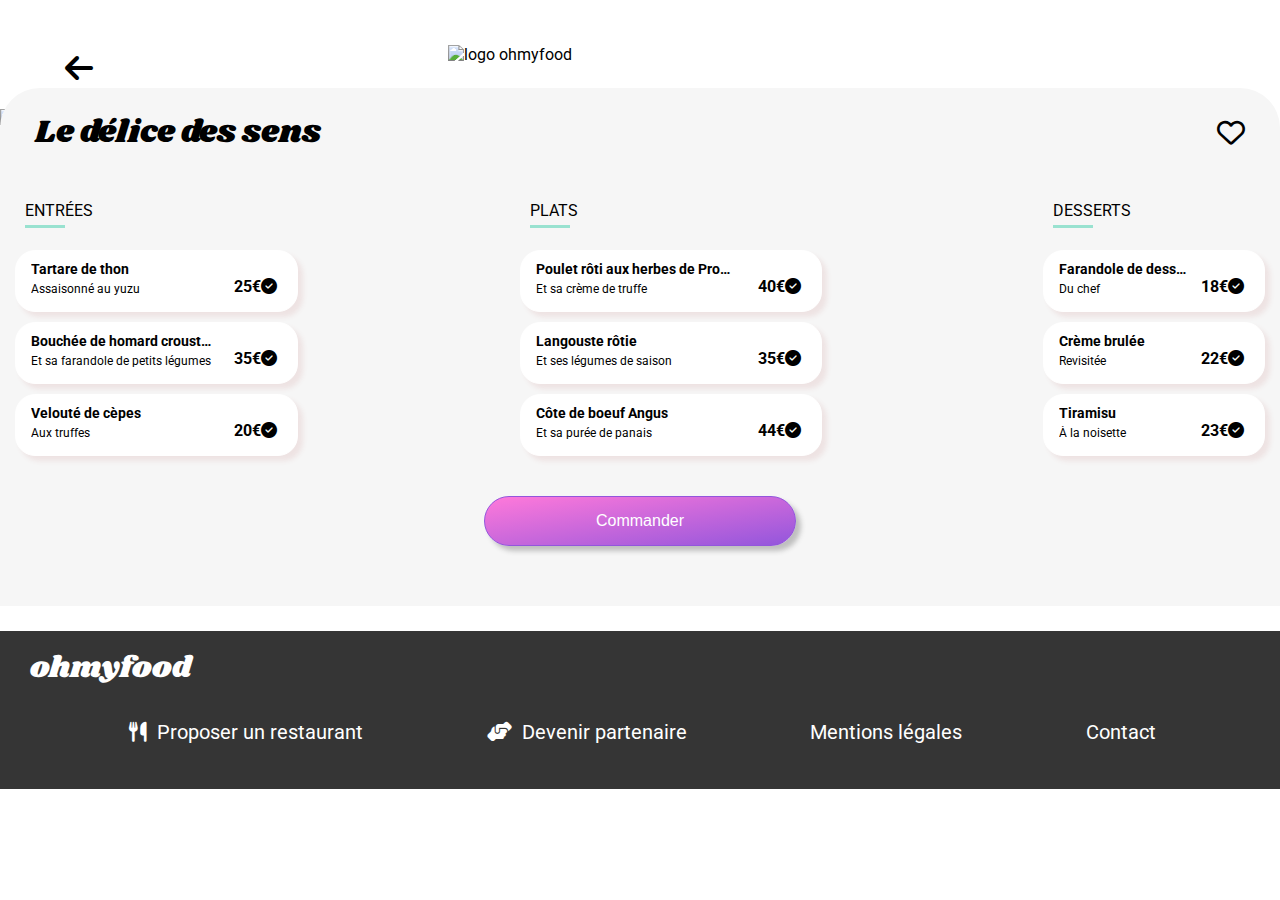
==== commit 4b0c9ebf: "intégration html check animation icon" ====
--- a/menu_delice.html
+++ b/menu_delice.html
@@ -24,9 +24,8 @@
             <img class="menu-section__pic" src="/images/restaurants/sens.jpg" alt="Le délice des sens">
             <div class="menu">
                 <div class="menu-heading">
-                    <h1>Le délice des sens</h1>
+                    <h1 class="menu-heading__title">Le délice des sens</h1>
                     <i class="fa-regular fa-heart menu-heading__icon"></i>
-                    <i class="fa-solid fa-heart menu-heading__icon--color"></i>
                 </div>
                 <div class="menu-part">
                     <div class="menu-part__start">
@@ -37,6 +36,9 @@
                                 <h4>Assaisonné au yuzu</h4>
                             </div>
                             <strong>25&euro;</strong>
+                            <div class="menu__article--check">
+                                <i class="fa-solid fa-circle-check"></i>
+                            </div>
                         </article>
                         <article class="menu__article">
                             <div class="menu__article--content">
@@ -44,6 +46,9 @@
                                 <h4>Et sa farandole de petits légumes</h4>
                             </div>
                             <strong>35&euro;</strong>
+                            <div class="menu__article--check">
+                                <i class="fa-solid fa-circle-check"></i>
+                            </div>
                         </article>
                         <article class="menu__article">
                             <div class="menu__article--content">
@@ -51,6 +56,9 @@
                                 <h4>Aux truffes</h4>
                             </div>
                             <strong>20&euro;</strong>
+                            <div class="menu__article--check">
+                                <i class="fa-solid fa-circle-check"></i>
+                            </div>
                         </article>
                     </div>
                     <div class="menu-part__main">
@@ -61,6 +69,9 @@
                                 <h4>Et sa crème de truffe</h4>
                             </div>
                             <strong>40&euro;</strong>
+                            <div class="menu__article--check">
+                                <i class="fa-solid fa-circle-check"></i>
+                            </div>
                         </article>
                         <article class="menu__article">
                             <div class="menu__article--content">
@@ -68,6 +79,9 @@
                                 <h4>Et ses légumes de saison</h4>
                             </div>
                             <strong>35&euro;</strong>
+                            <div class="menu__article--check">
+                                <i class="fa-solid fa-circle-check"></i>
+                            </div>
                         </article>
                         <article class="menu__article">
                             <div class="menu__article--content">
@@ -75,6 +89,9 @@
                                 <h4>Et sa purée de panais</h4>
                             </div>
                             <strong>44&euro;</strong>
+                            <div class="menu__article--check">
+                                <i class="fa-solid fa-circle-check"></i>
+                            </div>
                         </article>
                     </div>
                     <div class="menu-part__dessert">
@@ -86,6 +103,9 @@
                                 <h4>Du chef</h4>
                             </div>
                             <strong>18&euro;</strong>
+                            <div class="menu__article--check">
+                                <i class="fa-solid fa-circle-check"></i>
+                            </div>
                         </article>
                         <article class="menu__article">
                             <div class="menu__article--content">
@@ -93,6 +113,9 @@
                                 <h4>Revisitée</h4>
                             </div>
                             <strong>22&euro;</strong>
+                            <div class="menu__article--check">
+                                <i class="fa-solid fa-circle-check"></i>
+                            </div>
                         </article>
                         <article class="menu__article">
                             <div class="menu__article--content">
@@ -100,21 +123,24 @@
                                 <h4>À la noisette</h4>
                             </div>
                             <strong>23&euro;</strong>
+                            <div class="menu__article--check">
+                                <i class="fa-solid fa-circle-check"></i>
+                            </div>
                         </article>
                     </div>
                 </div>
                 <button class="menu__order-btn">Commander</button>
             </div>
         </section>
-        <footer>
-            <h2 class="footer-title">ohmyfood</h2>
-            <ul class="footer-list">
-                <li class="footer-list__element"><a href=""><i class="fa-solid fa-utensils footer-list__element-eat"></i> Proposer un restaurant</a></li>
-                <li class="footer-list__element"><a href=""><i class="fa-solid fa-handshake-angle"></i> Devenir partenaire</a></li>
-                <li class="footer-list__element"><a href="">Mentions légales</a></li>
-                <li class="footer-list__element"><a href="">Contact</a></li>
-            </ul>
-        </footer>
     </main>
+    <footer>
+        <h2 class="footer-title">ohmyfood</h2>
+        <ul class="footer-list">
+            <li class="footer-list__element"><a href=""><i class="fa-solid fa-utensils footer-list__element-eat"></i> Proposer un restaurant</a></li>
+            <li class="footer-list__element"><a href=""><i class="fa-solid fa-handshake-angle"></i> Devenir partenaire</a></li>
+            <li class="footer-list__element"><a href="">Mentions légales</a></li>
+            <li class="footer-list__element"><a href="mailto:ohmyfood.contact@omf.com">Contact</a></li>
+        </ul>
+    </footer>
 </body>
 </html>